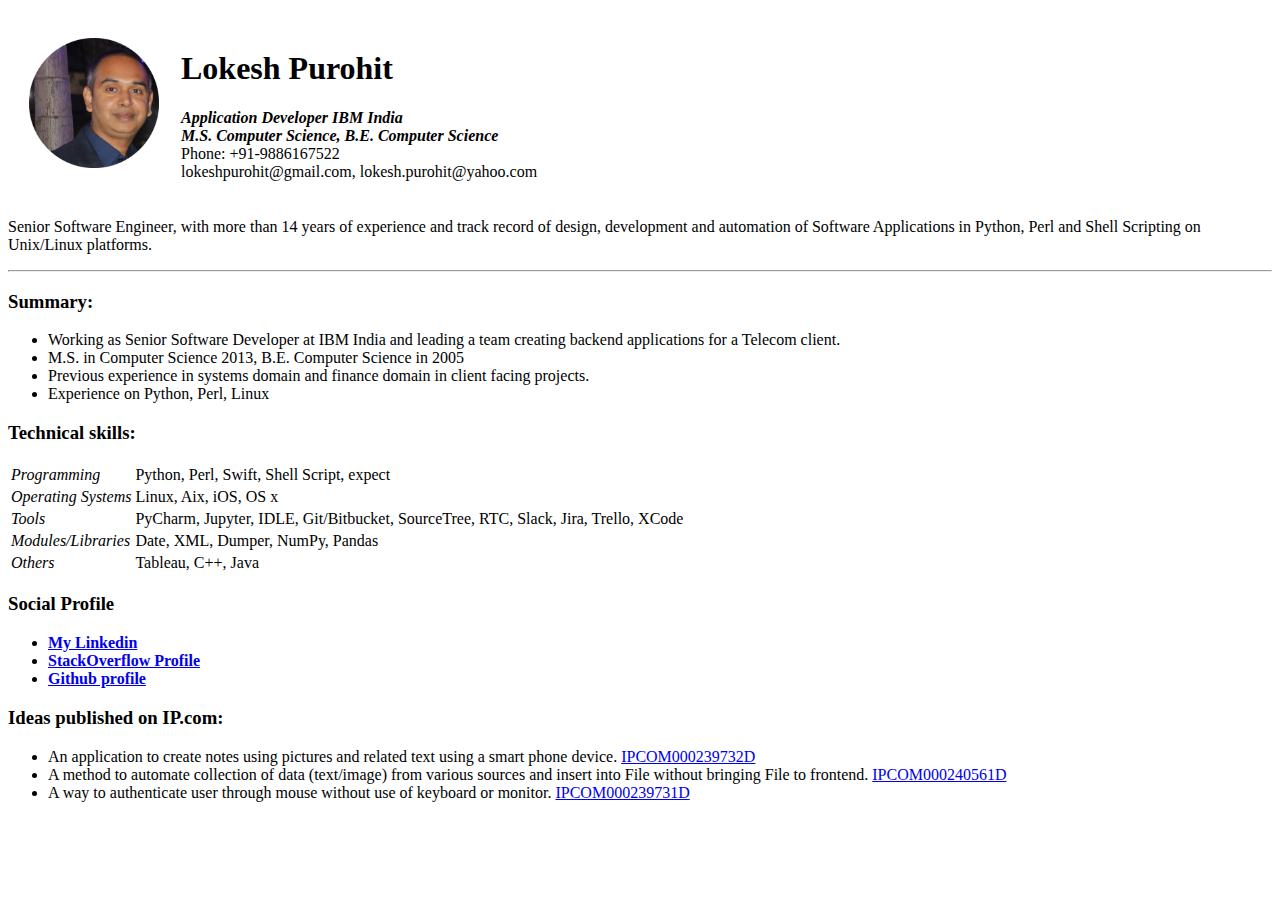
==== index.html @ 208229b7 "First addition of files" ====
<!DOCTYPE html>
<html lang="en" dir="ltr">

<head>
  <meta charset="utf-8">
  <title>Lokesh Purohit</title>
</head>

<body>
  <table cellspacing="20">
    <tr>
      <td><img src="images/lokesh_img.png" width="130" height="130"></td>
      <td>
        <h1>Lokesh Purohit</h1>
        <em><strong>Application Developer IBM India</strong></em>
        <br>
        <em><strong>M.S. Computer Science, B.E. Computer Science</strong></em>
    <br>Phone: +91-9886167522
    <br>lokeshpurohit@gmail.com, lokesh.purohit@yahoo.com
  
      </td>
    </tr>
  </table>



  <p>Senior Software Engineer, with more than 14 years of experience and track
    record of design, development and automation of Software Applications in
    Python, Perl and Shell Scripting on Unix/Linux platforms.</p>
  <hr>

  <!--<em><a href="contact.html">Contact me</a></em>-->

  <h3>Summary:</h3>
  <ul>
    <li>Working as Senior Software Developer at IBM India and leading a team creating backend applications for a Telecom client.</li>
    <li>M.S. in Computer Science 2013, B.E. Computer Science in 2005</li>
    <li>Previous experience in systems domain and finance domain in client facing projects.</li>
    <li>Experience on Python, Perl, Linux</li>
  </ul>

  <h3>Technical skills:</h3>
  <table>
    <tr>
      <td><i>Programming</i></td>
      <td>Python, Perl, Swift, Shell Script, expect</td>
    </tr>
    <tr>
      <td><i>Operating Systems</i></td>
      <td>Linux, Aix, iOS, OS x </td>
    </tr>
    <tr>
      <td><i>Tools</i></td>
      <td>PyCharm, Jupyter, IDLE, Git/Bitbucket, SourceTree, RTC, Slack, Jira, Trello, XCode</td>
    </tr>
    <tr>
      <td><i>Modules/Libraries</i></td>
      <td>Date, XML, Dumper, NumPy, Pandas</td>
    </tr>
    <tr>
      <td><i>Others</i></td>
      <td>Tableau, C++, Java</td>
    </tr>
  </table>

  <h3>Social Profile</h3>
  <ul>
    <li><strong><a href="https://www.linkedin.com/in/lokesh-purohit-b045431a">My Linkedin</a></strong></li>
    <li><strong><a href="https://stackoverflow.com/users/10091382/lokesh-purohit?tab=profile">StackOverflow Profile</a></strong></li>
    <li><strong><a href="https://github.com/lokeshub">Github profile</a></strong></li>
  </ul>

  <h3>Ideas published on IP.com:</h3>
  <ul>
    <li>An application to create notes using pictures and related text using a smart phone device. <a href="http://priorart.ip.com/IPCOM/000239732">IPCOM000239732D</a></li>
    <li>A method to automate collection of data (text/image) from various sources and insert into File without bringing File to frontend. <a href="http://priorart.ip.com/IPCOM/000240561">IPCOM000240561D</a></li>
    <li>A way to authenticate user through mouse without use of keyboard or monitor. <a href="http://priorart.ip.com/IPCOM/000239731">IPCOM000239731D</a></li>
  </ul>

</body>

</html>
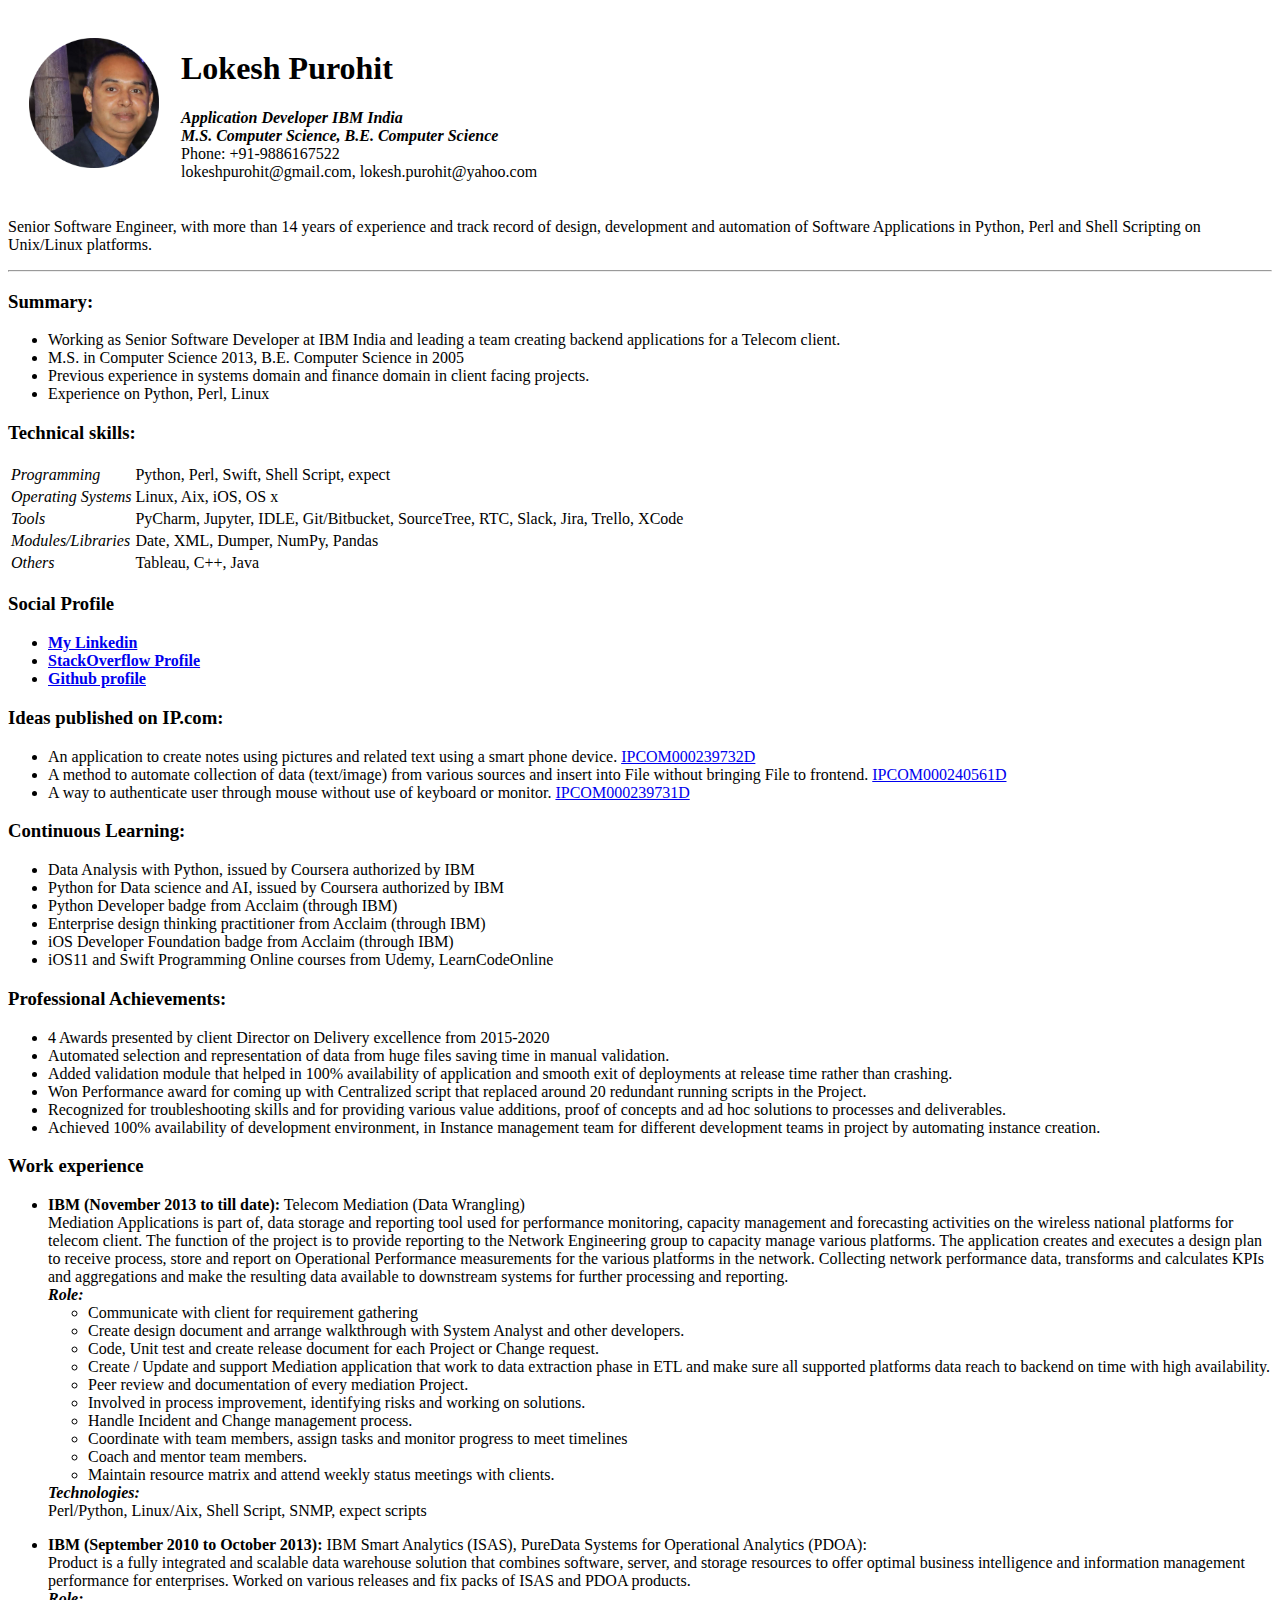
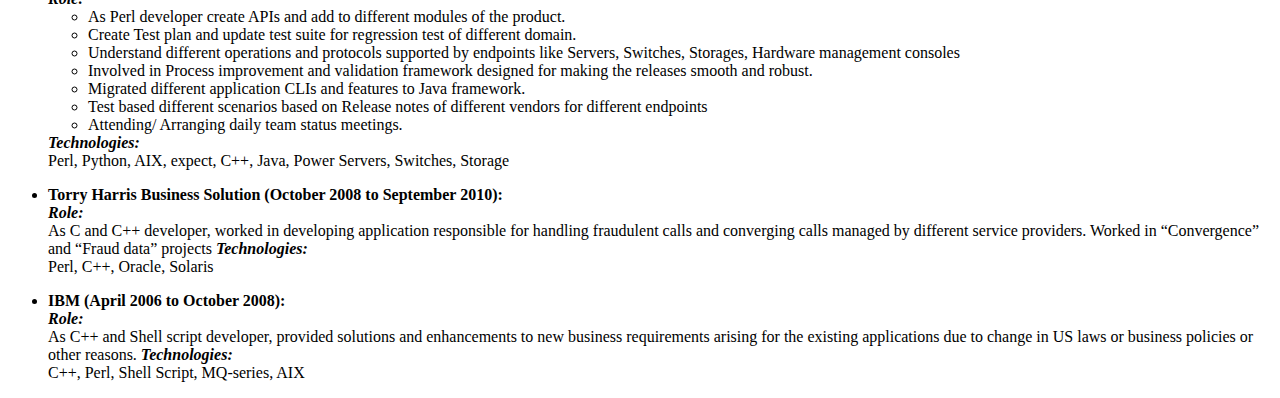
==== commit 34e5de7a: "Added work experience" ====
--- a/index.html
+++ b/index.html
@@ -15,9 +15,9 @@
         <em><strong>Application Developer IBM India</strong></em>
         <br>
         <em><strong>M.S. Computer Science, B.E. Computer Science</strong></em>
-    <br>Phone: +91-9886167522
-    <br>lokeshpurohit@gmail.com, lokesh.purohit@yahoo.com
-  
+        <br>Phone: +91-9886167522
+        <br>lokeshpurohit@gmail.com, lokesh.purohit@yahoo.com
+
       </td>
     </tr>
   </table>
@@ -77,6 +77,103 @@
     <li>A way to authenticate user through mouse without use of keyboard or monitor. <a href="http://priorart.ip.com/IPCOM/000239731">IPCOM000239731D</a></li>
   </ul>
 
+  <h3>Continuous Learning:</h3>
+  <ul>
+    <li>Data Analysis with Python, issued by Coursera authorized by IBM</li>
+    <li>Python for Data science and AI, issued by Coursera authorized by IBM</li>
+    <li>Python Developer badge from Acclaim (through IBM)</li>
+    <li>Enterprise design thinking practitioner from Acclaim (through IBM)</li>
+    <li>iOS Developer Foundation badge from Acclaim (through IBM)</li>
+    <li>iOS11 and Swift Programming Online courses from Udemy, LearnCodeOnline</li>
+  </ul>
+
+  <h3>Professional Achievements:</h3>
+  <ul>
+    <li>4 Awards presented by client Director on Delivery excellence from 2015-2020</li>
+    <li>Automated selection and representation of data from huge files saving time in manual validation.</li>
+    <li>Added validation module that helped in 100% availability of application and smooth exit of deployments at release time rather than crashing.</li>
+    <li>Won Performance award for coming up with Centralized script that replaced around 20 redundant running scripts in the Project.</li>
+    <li>Recognized for troubleshooting skills and for providing various value additions, proof of concepts and ad hoc solutions to processes and deliverables.</li>
+    <li>Achieved 100% availability of development environment, in Instance management team for different development teams in project by automating instance creation.</li>
+  </ul>
+
+  <h3>Work experience</h3>
+  <ul>
+    <!--IBM experience-->
+    <li>
+      <strong>IBM (November 2013 to till date):</strong> Telecom Mediation (Data Wrangling)
+      <br>
+      Mediation Applications is part of, data storage and reporting tool used for performance monitoring,
+      capacity management and forecasting activities on the wireless national platforms for telecom client.
+      The function of the project is to provide reporting to the Network Engineering group to capacity manage various platforms.
+      The application creates and executes a design plan to receive process, store and report on Operational
+      Performance measurements for the various platforms in the network. Collecting network performance data,
+      transforms and calculates KPIs and aggregations and make the resulting data available to downstream systems
+      for further processing and reporting.
+      <br>
+      <em><strong>Role:</strong></em><br>
+      <ul>
+        <li>Communicate with client for requirement gathering</li>
+        <li>Create design document and arrange walkthrough with System Analyst and other developers.</li>
+        <li>Code, Unit test and create release document for each Project or Change request.</li>
+        <li>Create / Update and support Mediation application that work to data extraction phase in ETL and make sure all supported platforms data reach to backend on time with high availability.</li>
+        <li>Peer review and documentation of every mediation Project.</li>
+        <li>Involved in process improvement, identifying risks and working on solutions.</li>
+        <li>Handle Incident and Change management process.</li>
+        <li>Coordinate with team members, assign tasks and monitor progress to meet timelines</li>
+        <li>Coach and mentor team members.</li>
+        <li>Maintain resource matrix and attend weekly status meetings with clients.</li>
+      </ul>
+      <em><strong>Technologies:</strong></em><br>
+      Perl/Python, Linux/Aix, Shell Script, SNMP, expect scripts
+    </li>
+
+    <p>
+      <!--ISL experience-->
+      <li>
+        <strong>IBM (September 2010 to October 2013):</strong> IBM Smart Analytics (ISAS), PureData Systems for Operational Analytics (PDOA):
+        <br>
+        Product is a fully integrated and scalable data warehouse solution that combines software, server, and storage resources to offer
+        optimal business intelligence and information management performance for enterprises. Worked on various releases and fix packs
+        of ISAS and PDOA products.
+        <br>
+        <em><strong>Role:</strong></em><br>
+        <ul>
+          <li>As Perl developer create APIs and add to different modules of the product.</li>
+          <li>Create Test plan and update test suite for regression test of different domain.</li>
+          <li>Understand different operations and protocols supported by endpoints like Servers, Switches, Storages, Hardware management consoles</li>
+          <li>Involved in Process improvement and validation framework designed for making the releases smooth and robust.</li>
+          <li>Migrated different application CLIs and features to Java framework.</li>
+          <li>Test based different scenarios based on Release notes of different vendors for different endpoints</li>
+          <li>Attending/ Arranging daily team status meetings.</li>
+        </ul>
+        <em><strong>Technologies:</strong></em><br>
+        Perl, Python, AIX, expect, C++, Java, Power Servers, Switches, Storage
+      </li>
+
+    <p>
+      <!--THBS experience-->
+      <li>
+        <strong>Torry Harris Business Solution (October 2008 to September 2010):</strong>
+        <br>
+        <em><strong>Role:</strong></em><br>
+        As C and C++ developer, worked in developing application responsible for handling fraudulent calls and converging
+        calls managed by different service providers. Worked in “Convergence” and “Fraud data” projects
+        <em><strong>Technologies:</strong></em><br>
+        Perl, C++, Oracle, Solaris
+
+        <p>
+          <!--IBM experience-->
+      <li>
+        <strong>IBM (April 2006 to October 2008): </strong>
+        <br>
+        <em><strong>Role:</strong></em><br>
+        As C++ and Shell script developer, provided solutions and enhancements to new business requirements arising for
+        the existing applications due to change in US laws or business policies or other reasons.
+        <em><strong>Technologies:</strong></em><br>
+        C++, Perl, Shell Script, MQ-series, AIX
+      </li>
+  </ul>
 </body>
 
 </html>
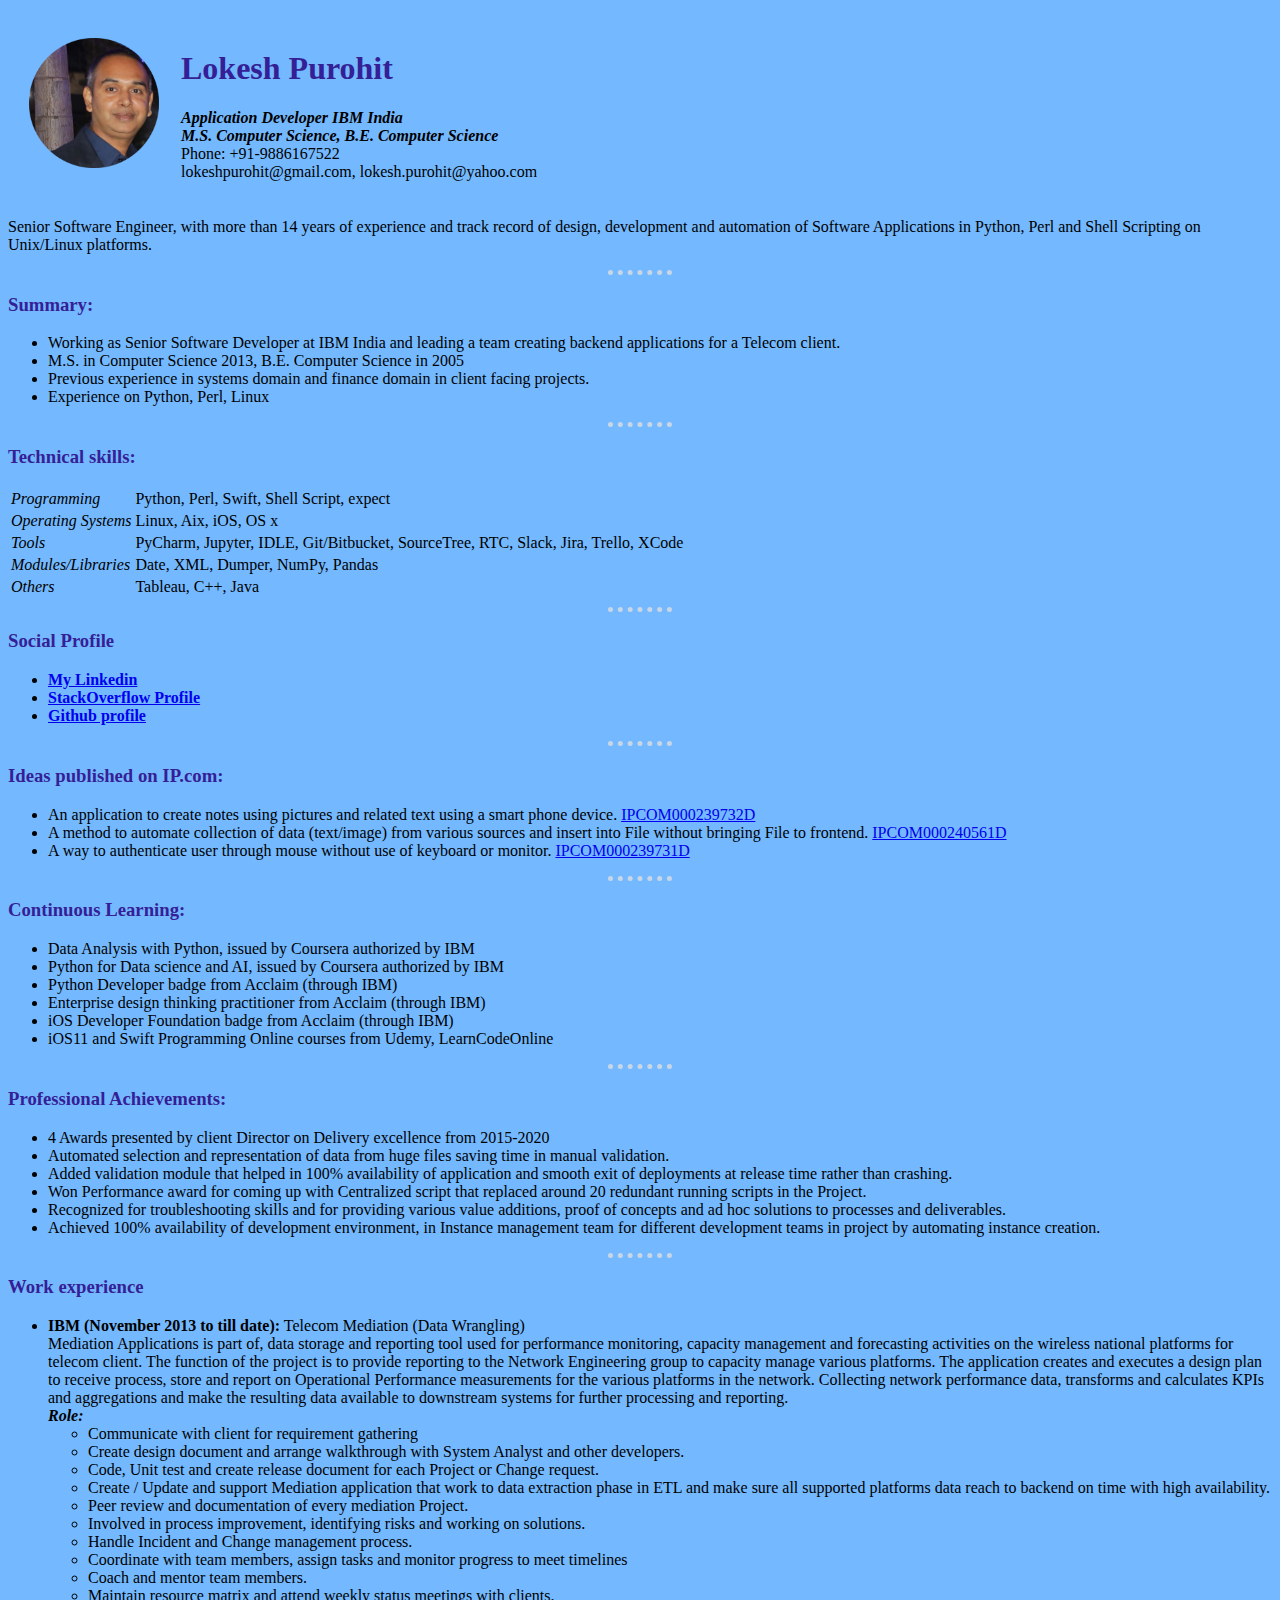
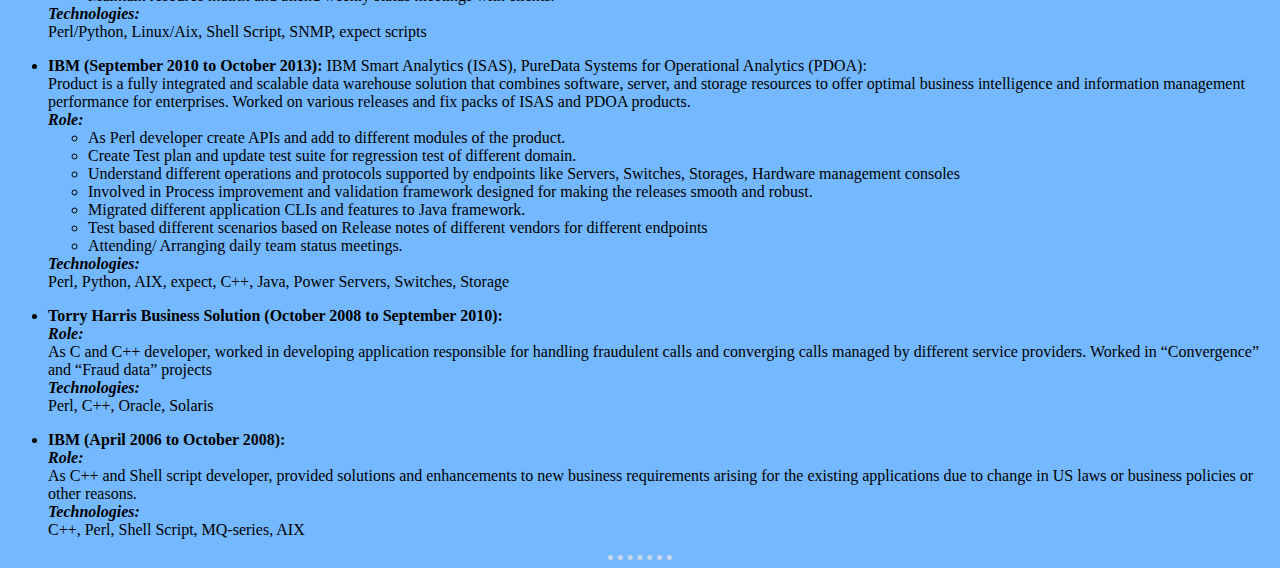
==== commit 4a79b1fe: "add css" ====
--- a/index.html
+++ b/index.html
@@ -4,6 +4,7 @@
 <head>
   <meta charset="utf-8">
   <title>Lokesh Purohit</title>
+  <link rel="stylesheet" href="css/styles.css">
 </head>
 
 <body>
@@ -38,7 +39,7 @@
     <li>Previous experience in systems domain and finance domain in client facing projects.</li>
     <li>Experience on Python, Perl, Linux</li>
   </ul>
-
+  <hr>
   <h3>Technical skills:</h3>
   <table>
     <tr>
@@ -62,21 +63,21 @@
       <td>Tableau, C++, Java</td>
     </tr>
   </table>
-
+  <hr>
   <h3>Social Profile</h3>
   <ul>
     <li><strong><a href="https://www.linkedin.com/in/lokesh-purohit-b045431a">My Linkedin</a></strong></li>
     <li><strong><a href="https://stackoverflow.com/users/10091382/lokesh-purohit?tab=profile">StackOverflow Profile</a></strong></li>
     <li><strong><a href="https://github.com/lokeshub">Github profile</a></strong></li>
   </ul>
-
+  <hr>
   <h3>Ideas published on IP.com:</h3>
   <ul>
     <li>An application to create notes using pictures and related text using a smart phone device. <a href="http://priorart.ip.com/IPCOM/000239732">IPCOM000239732D</a></li>
     <li>A method to automate collection of data (text/image) from various sources and insert into File without bringing File to frontend. <a href="http://priorart.ip.com/IPCOM/000240561">IPCOM000240561D</a></li>
     <li>A way to authenticate user through mouse without use of keyboard or monitor. <a href="http://priorart.ip.com/IPCOM/000239731">IPCOM000239731D</a></li>
   </ul>
-
+  <hr>
   <h3>Continuous Learning:</h3>
   <ul>
     <li>Data Analysis with Python, issued by Coursera authorized by IBM</li>
@@ -86,7 +87,7 @@
     <li>iOS Developer Foundation badge from Acclaim (through IBM)</li>
     <li>iOS11 and Swift Programming Online courses from Udemy, LearnCodeOnline</li>
   </ul>
-
+  <hr>
   <h3>Professional Achievements:</h3>
   <ul>
     <li>4 Awards presented by client Director on Delivery excellence from 2015-2020</li>
@@ -96,7 +97,7 @@
     <li>Recognized for troubleshooting skills and for providing various value additions, proof of concepts and ad hoc solutions to processes and deliverables.</li>
     <li>Achieved 100% availability of development environment, in Instance management team for different development teams in project by automating instance creation.</li>
   </ul>
-
+  <hr>
   <h3>Work experience</h3>
   <ul>
     <!--IBM experience-->
@@ -159,6 +160,7 @@
         <em><strong>Role:</strong></em><br>
         As C and C++ developer, worked in developing application responsible for handling fraudulent calls and converging
         calls managed by different service providers. Worked in “Convergence” and “Fraud data” projects
+        <br>
         <em><strong>Technologies:</strong></em><br>
         Perl, C++, Oracle, Solaris
 
@@ -170,10 +172,12 @@
         <em><strong>Role:</strong></em><br>
         As C++ and Shell script developer, provided solutions and enhancements to new business requirements arising for
         the existing applications due to change in US laws or business policies or other reasons.
+        <br>
         <em><strong>Technologies:</strong></em><br>
         C++, Perl, Shell Script, MQ-series, AIX
       </li>
   </ul>
+  <hr>
 </body>
 
 </html>
--- a/css/styles.css
+++ b/css/styles.css
@@ -0,0 +1,19 @@
+body {
+  background-color: #74b9ff;
+}
+
+hr {
+  border-style: none;
+  border-top-style: dotted;
+  border-color: #c8d6e5;
+  border-width: 5px;
+  width: 5%;
+}
+
+h1 {
+  color: #341f97;
+}
+
+h3 {
+  color: #341f97;
+}
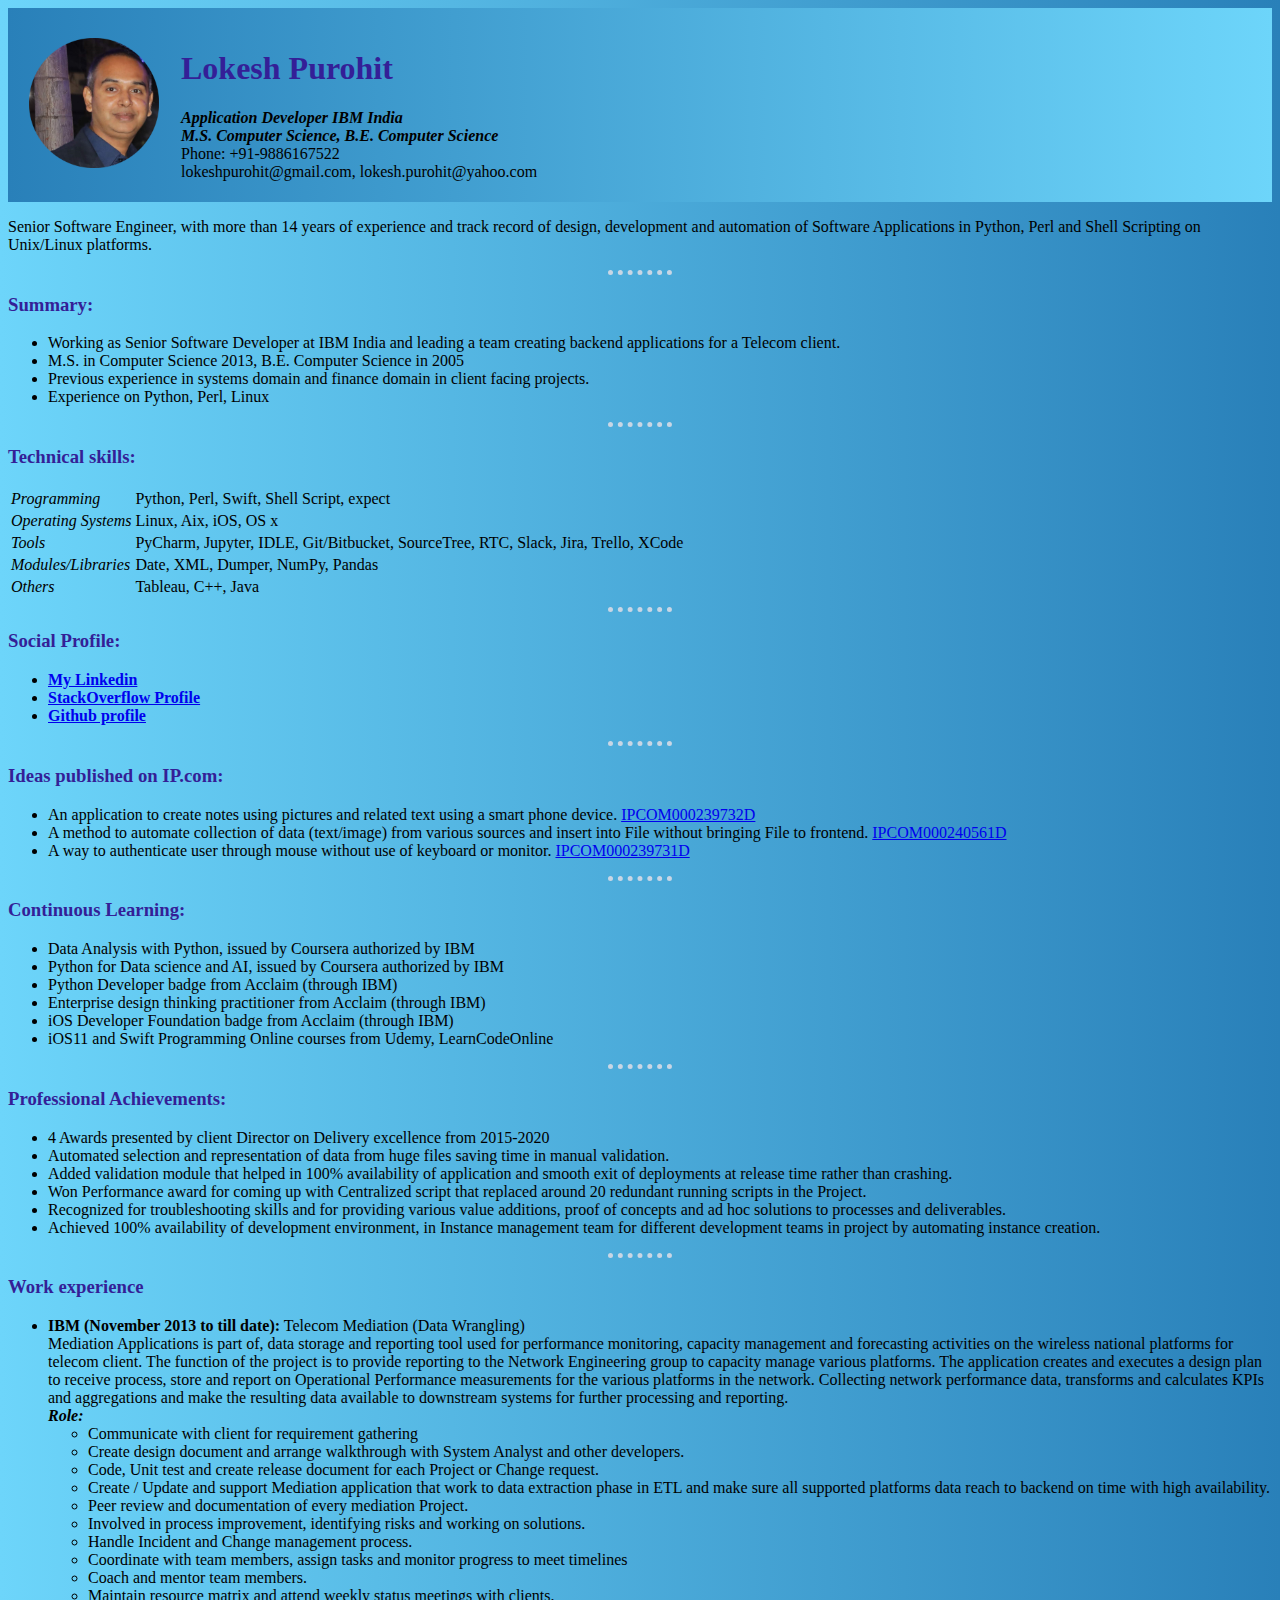
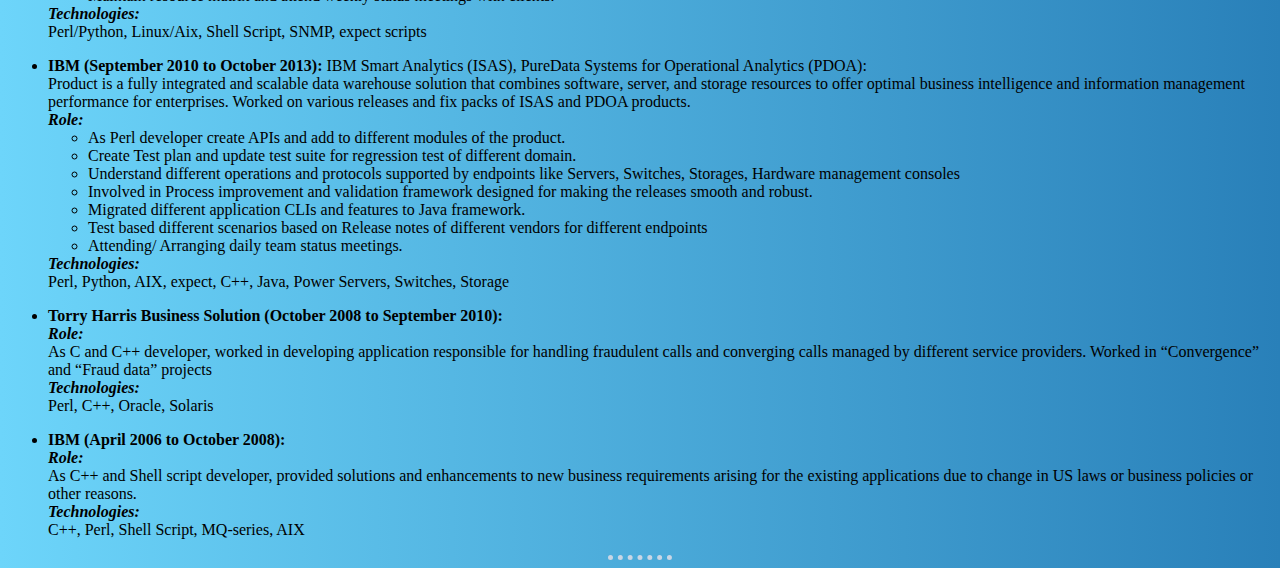
==== commit 47e92b3e: "added updated index" ====
--- a/index.html
+++ b/index.html
@@ -5,23 +5,26 @@
   <meta charset="utf-8">
   <title>Lokesh Purohit</title>
   <link rel="stylesheet" href="css/styles.css">
+  <link rel="icon" href="images/favicon2.ico">
 </head>
 
 <body>
-  <table cellspacing="20">
-    <tr>
-      <td><img src="images/lokesh_img.png" width="130" height="130"></td>
-      <td>
-        <h1>Lokesh Purohit</h1>
-        <em><strong>Application Developer IBM India</strong></em>
-        <br>
-        <em><strong>M.S. Computer Science, B.E. Computer Science</strong></em>
-        <br>Phone: +91-9886167522
-        <br>lokeshpurohit@gmail.com, lokesh.purohit@yahoo.com
+  <div class="">
+    <table cellspacing="20">
+      <tr>
+        <td><img src="images/lokesh_img.png" width="130" height="130"></td>
+        <td>
+          <h1>Lokesh Purohit</h1>
+          <em><strong>Application Developer IBM India</strong></em>
+          <br>
+          <em><strong>M.S. Computer Science, B.E. Computer Science</strong></em>
+          <br>Phone: +91-9886167522
+          <br>lokeshpurohit@gmail.com, lokesh.purohit@yahoo.com
 
-      </td>
-    </tr>
-  </table>
+        </td>
+      </tr>
+    </table>    
+  </div>
 
 
 
@@ -40,6 +43,7 @@
     <li>Experience on Python, Perl, Linux</li>
   </ul>
   <hr>
+
   <h3>Technical skills:</h3>
   <table>
     <tr>
@@ -64,20 +68,22 @@
     </tr>
   </table>
   <hr>
-  <h3>Social Profile</h3>
+
+  <h3>Social Profile:</h3>
   <ul>
-    <li><strong><a href="https://www.linkedin.com/in/lokesh-purohit-b045431a">My Linkedin</a></strong></li>
-    <li><strong><a href="https://stackoverflow.com/users/10091382/lokesh-purohit?tab=profile">StackOverflow Profile</a></strong></li>
-    <li><strong><a href="https://github.com/lokeshub">Github profile</a></strong></li>
+    <li><strong><a href="https://www.linkedin.com/in/lokesh-purohit-b045431a" target="_blank">My Linkedin</a></strong></li>
+    <li><strong><a href="https://stackoverflow.com/users/10091382/lokesh-purohit?tab=profile" target="_blank">StackOverflow Profile</a></strong></li>
+    <li><strong><a href="https://github.com/lokeshub" target="_blank">Github profile</a></strong></li>
   </ul>
   <hr>
   <h3>Ideas published on IP.com:</h3>
   <ul>
-    <li>An application to create notes using pictures and related text using a smart phone device. <a href="http://priorart.ip.com/IPCOM/000239732">IPCOM000239732D</a></li>
-    <li>A method to automate collection of data (text/image) from various sources and insert into File without bringing File to frontend. <a href="http://priorart.ip.com/IPCOM/000240561">IPCOM000240561D</a></li>
-    <li>A way to authenticate user through mouse without use of keyboard or monitor. <a href="http://priorart.ip.com/IPCOM/000239731">IPCOM000239731D</a></li>
+    <li>An application to create notes using pictures and related text using a smart phone device. <a href="http://priorart.ip.com/IPCOM/000239732" target="_blank">IPCOM000239732D</a></li>
+    <li>A method to automate collection of data (text/image) from various sources and insert into File without bringing File to frontend. <a href="http://priorart.ip.com/IPCOM/000240561" target="_blank">IPCOM000240561D</a></li>
+    <li>A way to authenticate user through mouse without use of keyboard or monitor. <a href="http://priorart.ip.com/IPCOM/000239731" target="_blank">IPCOM000239731D</a></li>
   </ul>
   <hr>
+
   <h3>Continuous Learning:</h3>
   <ul>
     <li>Data Analysis with Python, issued by Coursera authorized by IBM</li>
@@ -88,6 +94,7 @@
     <li>iOS11 and Swift Programming Online courses from Udemy, LearnCodeOnline</li>
   </ul>
   <hr>
+
   <h3>Professional Achievements:</h3>
   <ul>
     <li>4 Awards presented by client Director on Delivery excellence from 2015-2020</li>
@@ -98,6 +105,7 @@
     <li>Achieved 100% availability of development environment, in Instance management team for different development teams in project by automating instance creation.</li>
   </ul>
   <hr>
+
   <h3>Work experience</h3>
   <ul>
     <!--IBM experience-->
--- a/css/styles.css
+++ b/css/styles.css
@@ -1,7 +1,7 @@
 body {
-  background-color: #74b9ff;
+  background: linear-gradient(90deg, #6DD5FA,#2980B9);
+  /*margin: 0;*/
 }
-
 hr {
   border-style: none;
   border-top-style: dotted;
@@ -17,3 +17,17 @@
 h3 {
   color: #341f97;
 }
+
+div {
+  background: linear-gradient(90deg, #2980B9, #6DD5FA);
+  /*background-color: #74b9ff;*/
+}
+
+/*
+img:hover {
+  box-shadow: -5px +5px 5px #341f97;
+  border-radius: 100%;
+  width:135px;
+  height: 135px;
+}
+*/
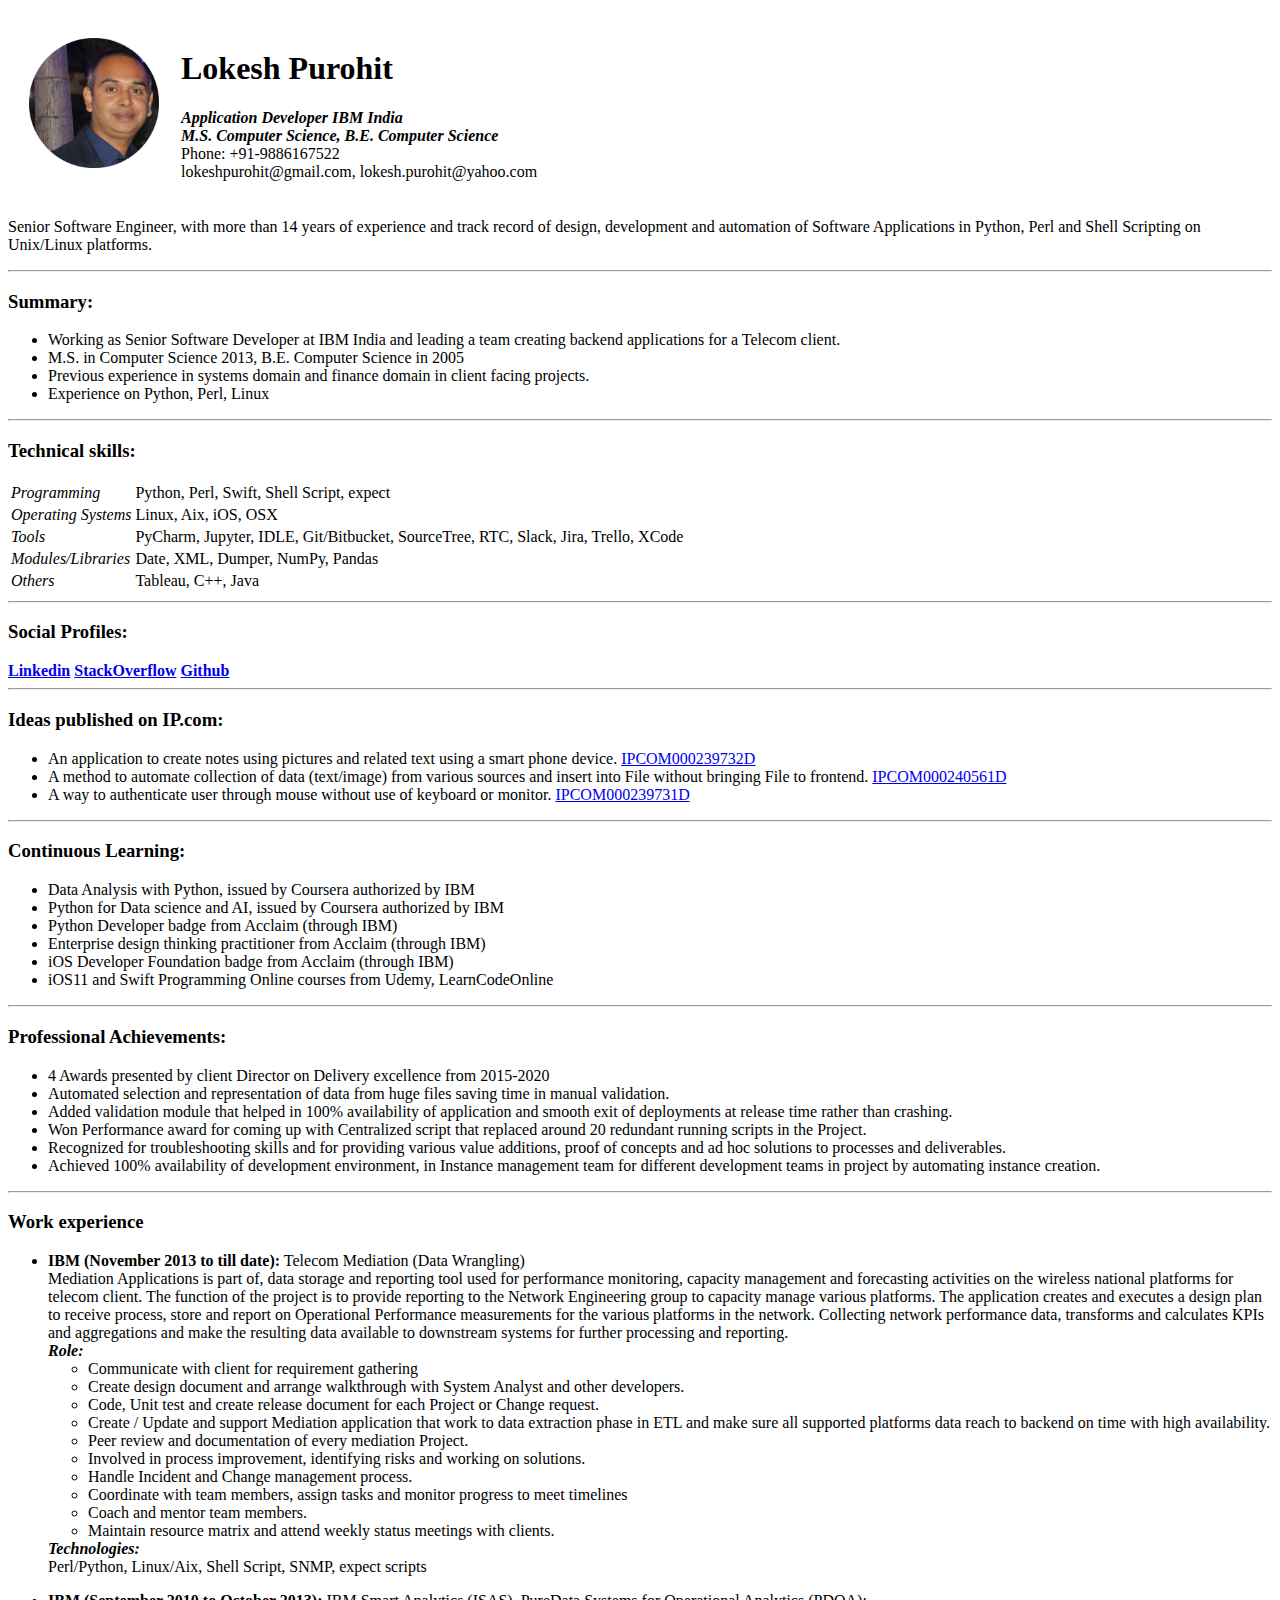
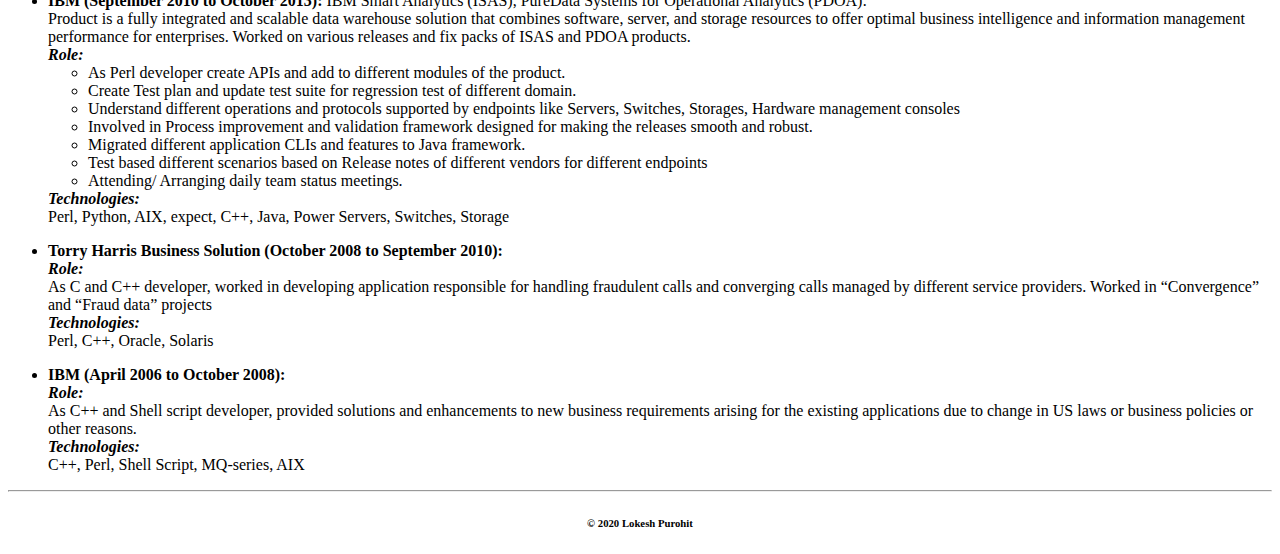
==== commit 0e6a52d6: "adding index.html" ====
--- a/index.html
+++ b/index.html
@@ -6,6 +6,7 @@
   <title>Lokesh Purohit</title>
   <link rel="stylesheet" href="css/styles.css">
   <link rel="icon" href="images/favicon2.ico">
+  <link href="https://fonts.googleapis.com/css2?family=Merriweather:wght@300&family=Montserrat:wght@300&family=Sacramento&display=swap" rel="stylesheet">
 </head>
 
 <body>
@@ -23,7 +24,7 @@
 
         </td>
       </tr>
-    </table>    
+    </table>
   </div>
 
 
@@ -52,7 +53,7 @@
     </tr>
     <tr>
       <td><i>Operating Systems</i></td>
-      <td>Linux, Aix, iOS, OS x </td>
+      <td>Linux, Aix, iOS, OSX </td>
     </tr>
     <tr>
       <td><i>Tools</i></td>
@@ -69,12 +70,16 @@
   </table>
   <hr>
 
-  <h3>Social Profile:</h3>
-  <ul>
+  <h3>Social Profiles:</h3>
+  <strong><a href="https://www.linkedin.com/in/lokesh-purohit-b045431a" target="_blank">Linkedin</a></strong>
+  <strong><a href="https://stackoverflow.com/users/10091382/lokesh-purohit?tab=profile" target="_blank">StackOverflow</a></strong>
+  <strong><a href="https://github.com/lokeshub" target="_blank">Github</a></strong>
+
+  <!--ul>
     <li><strong><a href="https://www.linkedin.com/in/lokesh-purohit-b045431a" target="_blank">My Linkedin</a></strong></li>
     <li><strong><a href="https://stackoverflow.com/users/10091382/lokesh-purohit?tab=profile" target="_blank">StackOverflow Profile</a></strong></li>
     <li><strong><a href="https://github.com/lokeshub" target="_blank">Github profile</a></strong></li>
-  </ul>
+  </ul-->
   <hr>
   <h3>Ideas published on IP.com:</h3>
   <ul>
@@ -186,6 +191,10 @@
       </li>
   </ul>
   <hr>
+  <div>
+    <p><h6 align="center">© 2020 Lokesh Purohit</h6></p>
+  </div>
+
 </body>
 
 </html>
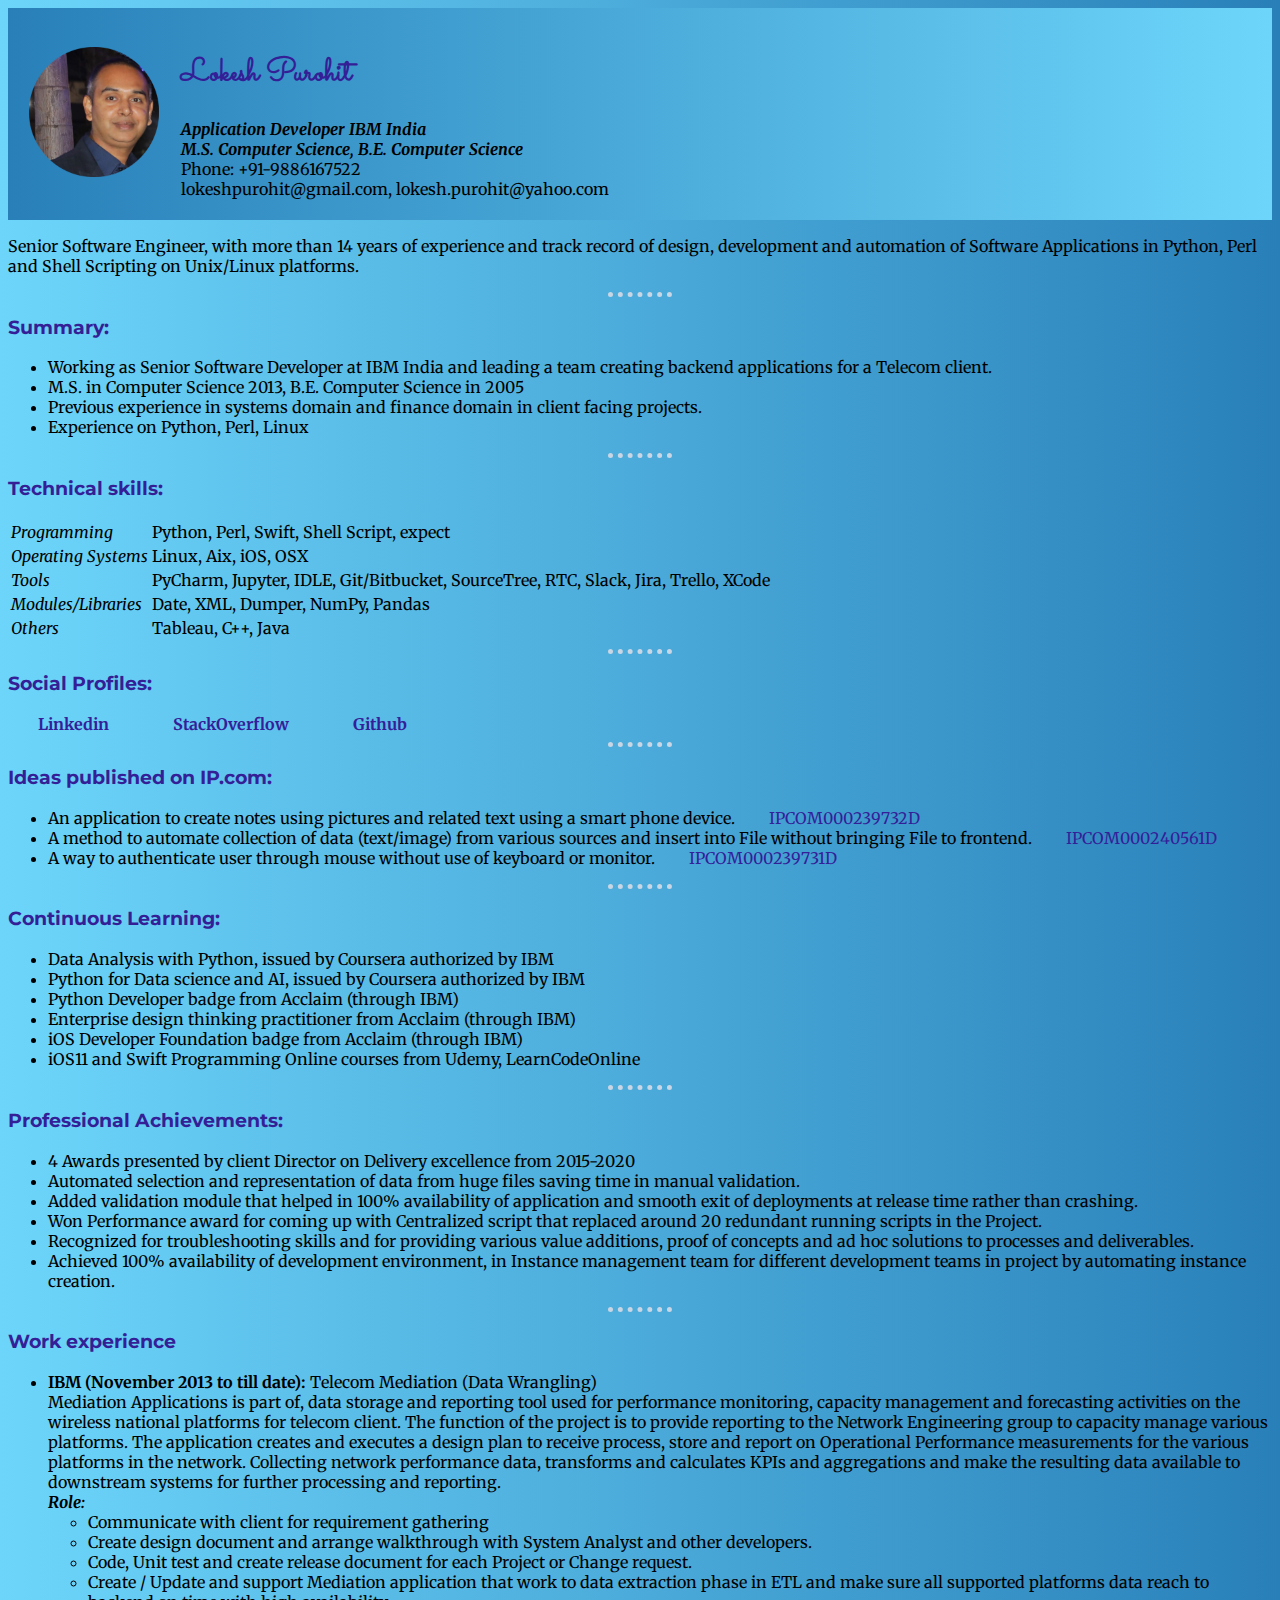
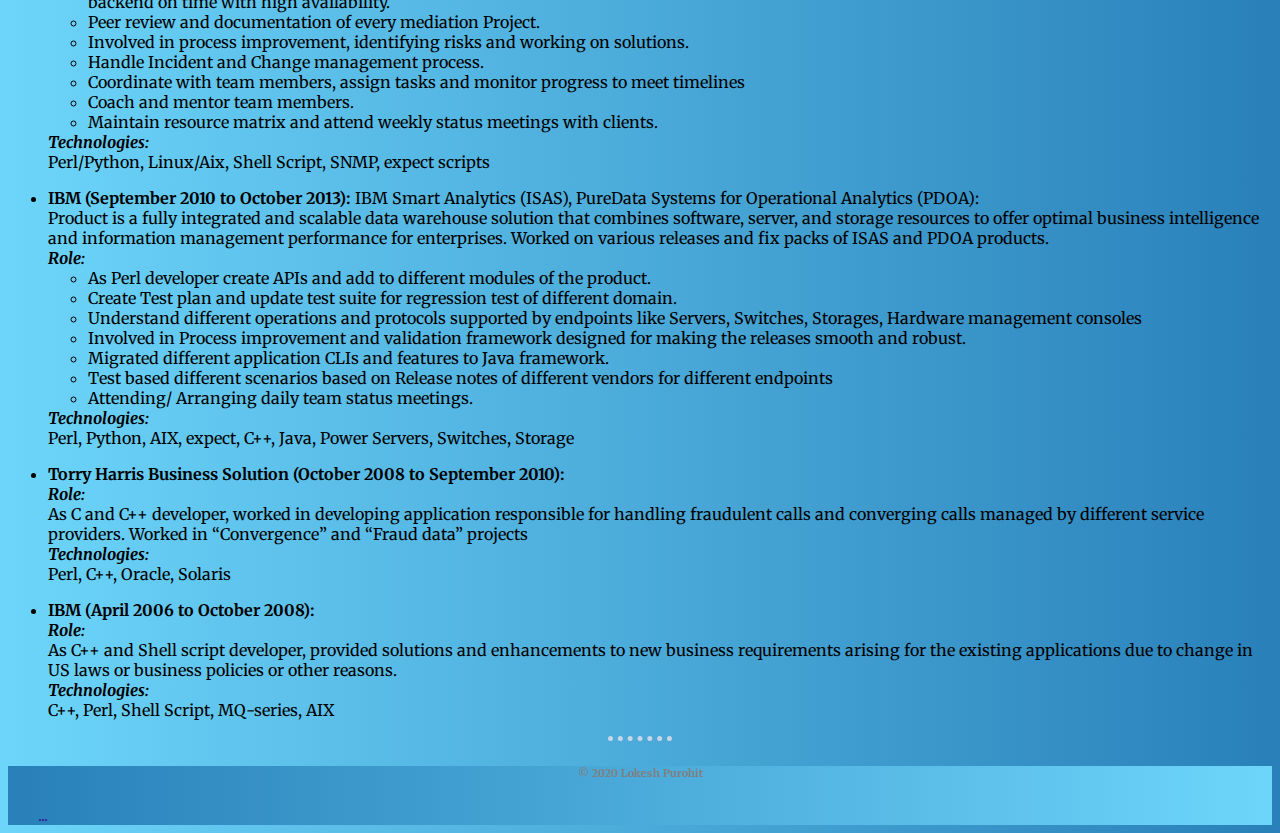
==== commit 7ce79c01: "added index.html" ====
--- a/index.html
+++ b/index.html
@@ -4,6 +4,7 @@
 <head>
   <meta charset="utf-8">
   <title>Lokesh Purohit</title>
+  <!--link rel="stylesheet" href="https://maxcdn.bootstrapcdn.com/bootstrap/4.0.0/css/bootstrap.min.css" integrity="sha384-Gn5384xqQ1aoWXA+058RXPxPg6fy4IWvTNh0E263XmFcJlSAwiGgFAW/dAiS6JXm" crossorigin="anonymous"-->
   <link rel="stylesheet" href="css/styles.css">
   <link rel="icon" href="images/favicon2.ico">
   <link href="https://fonts.googleapis.com/css2?family=Merriweather:wght@300&family=Montserrat:wght@300&family=Sacramento&display=swap" rel="stylesheet">
@@ -193,6 +194,7 @@
   <hr>
   <div>
     <p><h6 align="center">© 2020 Lokesh Purohit</h6></p>
+    <a href="TinDog-Start/index.html">...</a>
   </div>
 
 </body>
--- a/css/styles.css
+++ b/css/styles.css
@@ -0,0 +1,54 @@
+body {
+  background: linear-gradient(90deg, #6DD5FA, #2980B9);
+  font-family: 'Merriweather', serif;
+
+}
+
+hr {
+  border-style: none;
+  border-top-style: dotted;
+  border-color: #c8d6e5;
+  border-width: 5px;
+  width: 5%;
+}
+
+h1 {
+  color: #341f97;
+  font-family: 'Sacramento', cursive;
+}
+
+h3 {
+  color: #341f97;
+  font-family: 'Montserrat', sans-serif;
+}
+
+h6 {
+  color: grey;
+}
+
+a {
+  font-family: 'Merriweather', serif;
+  color: #341f99;
+  text-decoration: none;
+  margin: 30px;
+}
+
+a:hover {
+  color: white;
+}
+
+div {
+  margin: 0;
+  background: linear-gradient(90deg, #2980B9, #6DD5FA);
+  /*color: #341f97;*/
+  /*background-color: #74b9ff;*/
+}
+
+/*
+img:hover {
+  box-shadow: -5px +5px 5px #341f97;
+  border-radius: 100%;
+  width:135px;
+  height: 135px;
+}
+*/
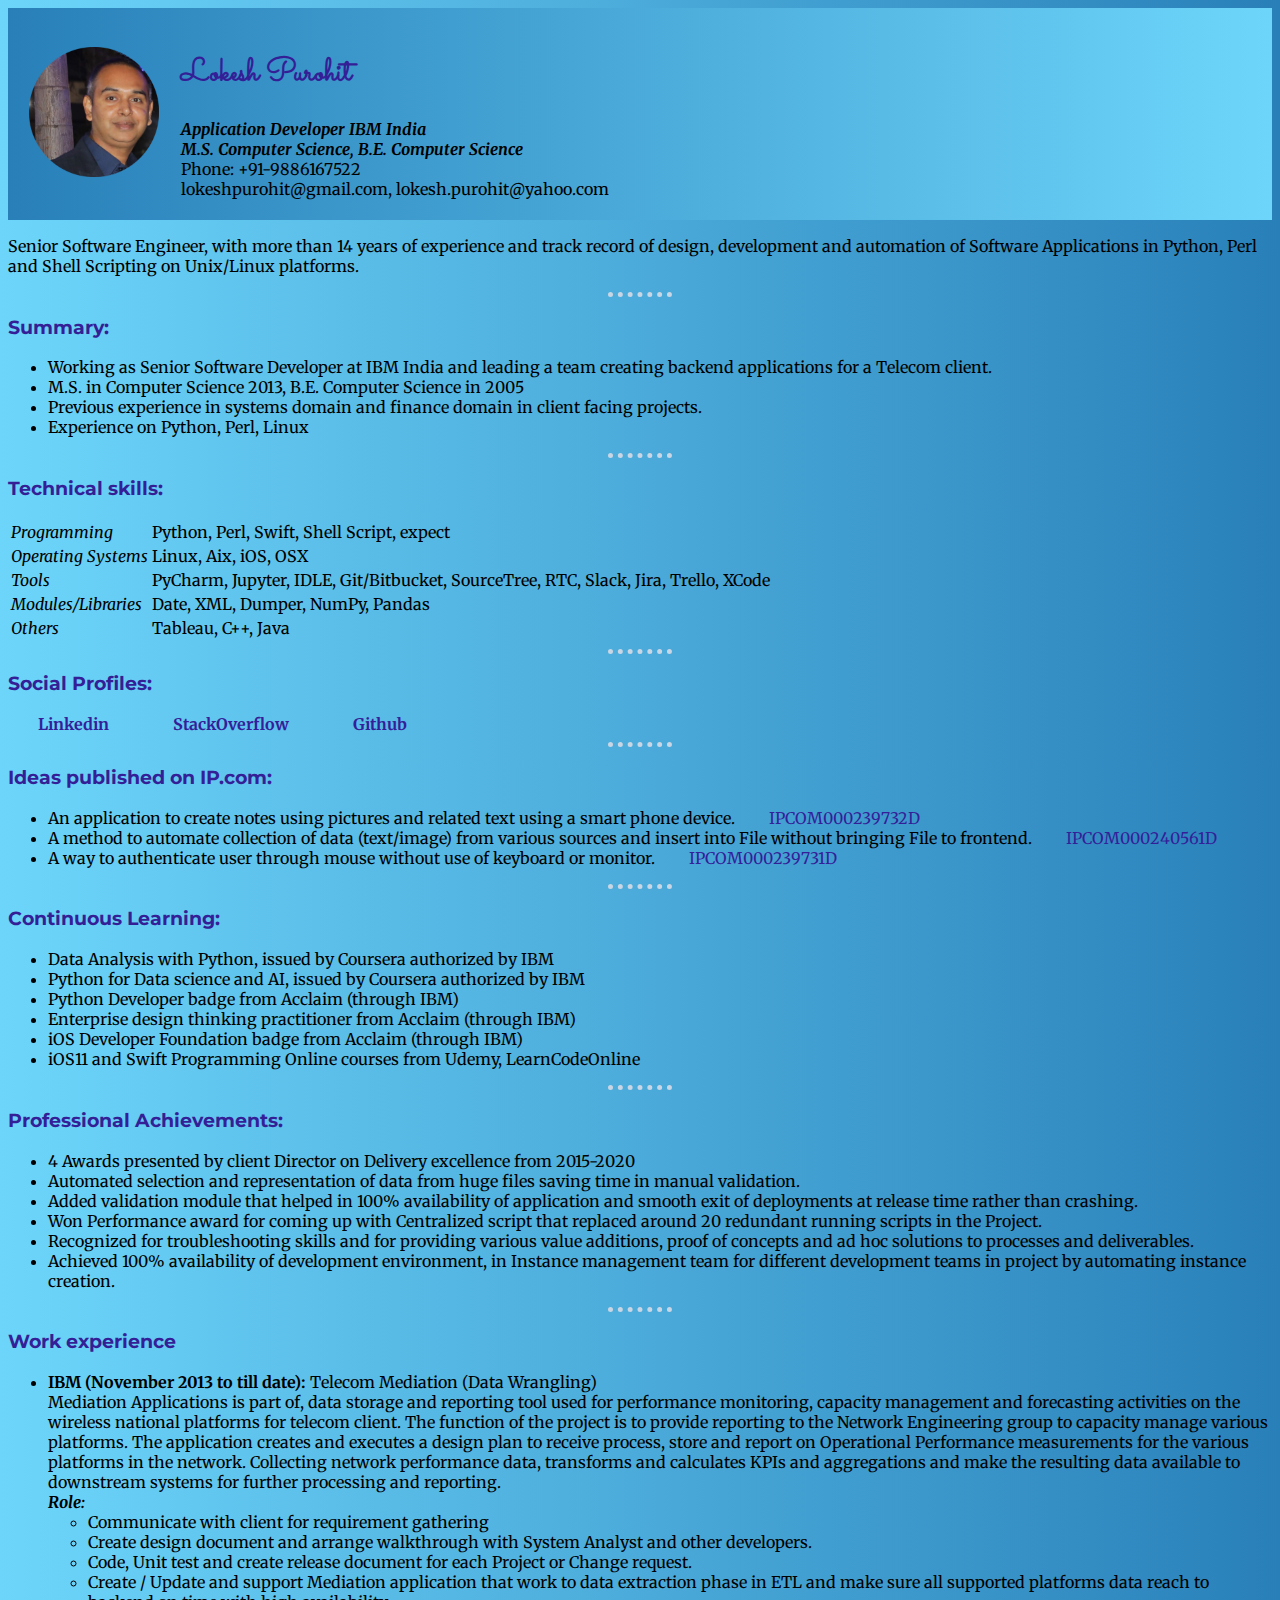
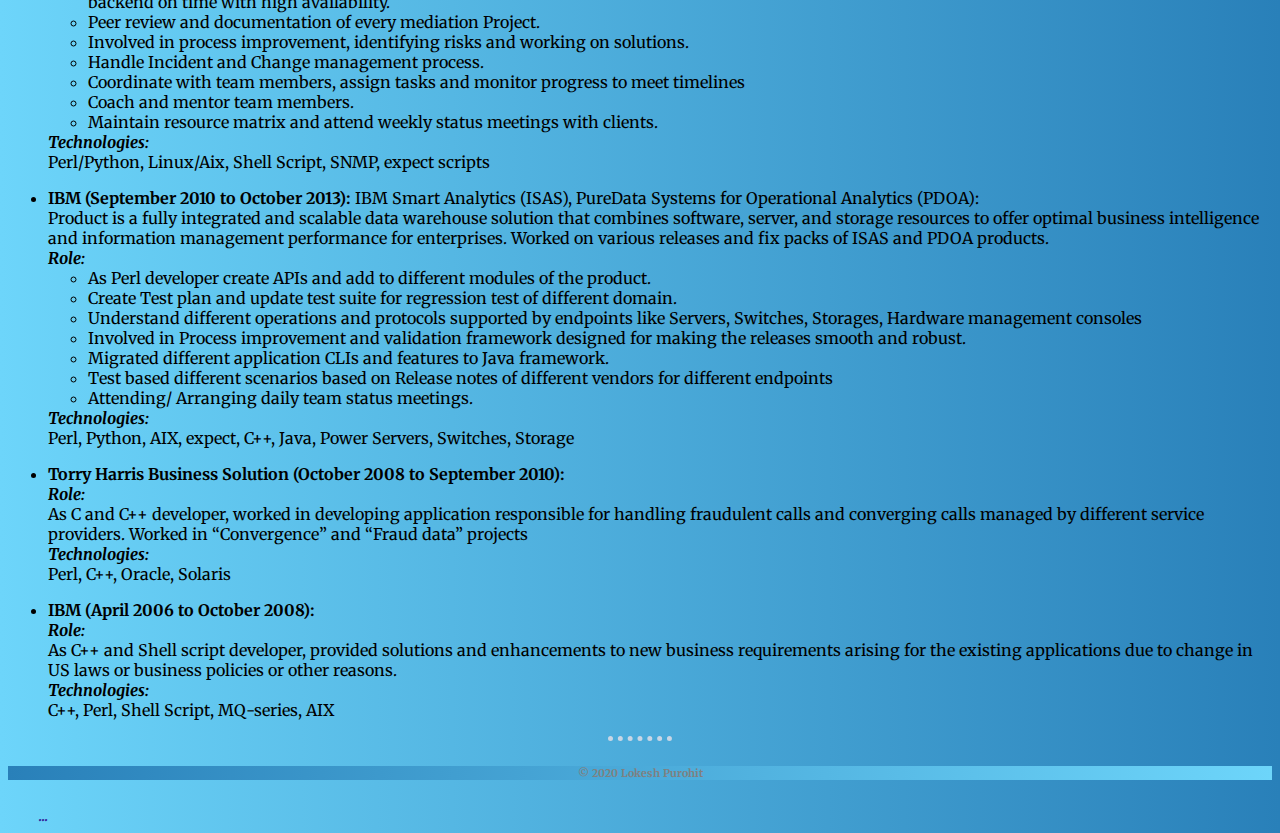
==== commit 70c2076c: "Updated index.html" ====
--- a/index.html
+++ b/index.html
@@ -194,9 +194,8 @@
   <hr>
   <div>
     <p><h6 align="center">© 2020 Lokesh Purohit</h6></p>
+  </div>
     <a href="TinDog-Start/index.html">...</a>
-  </div>
-
 </body>
 
 </html>
